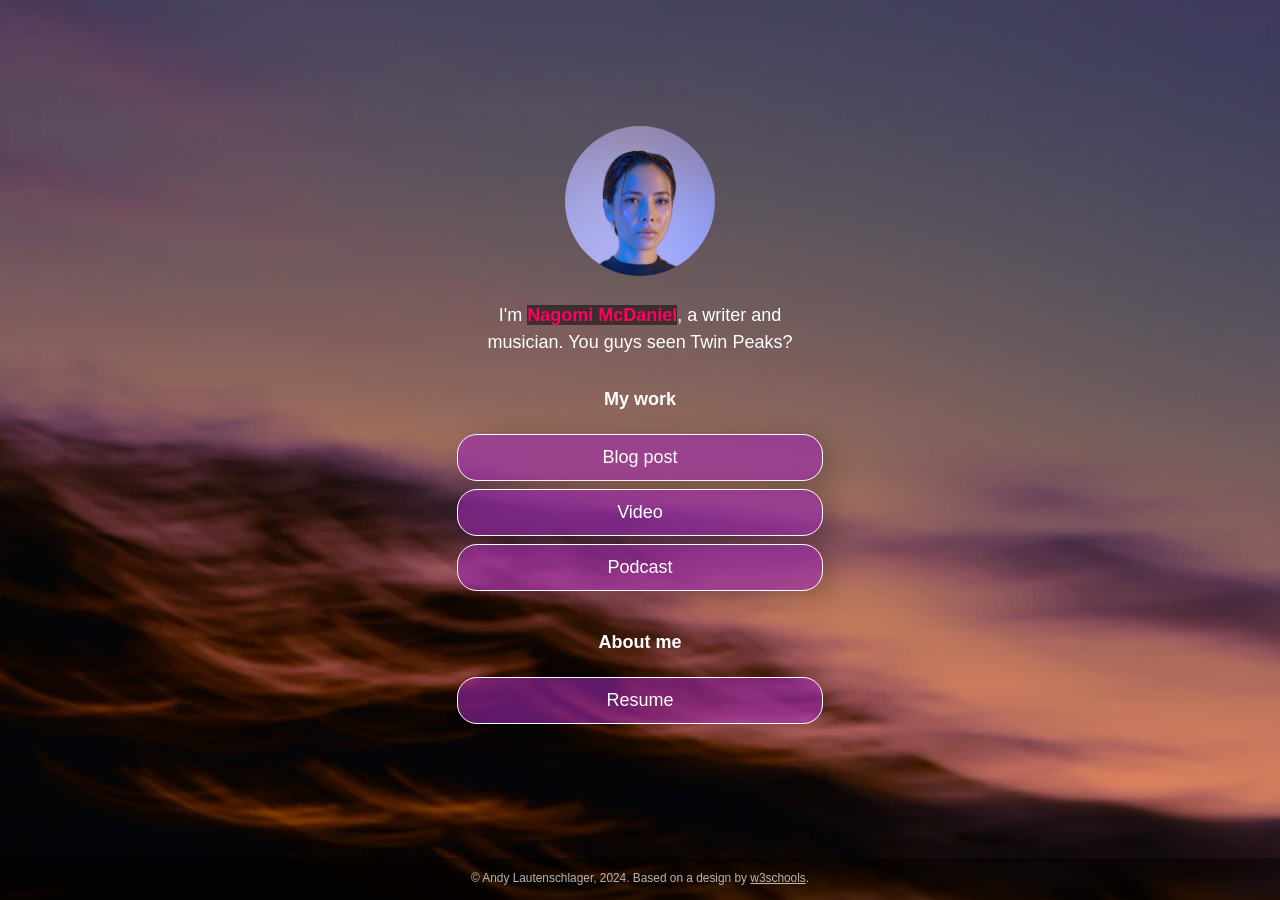
==== linktree-ver-1/index.html @ 581c2378 "Add files via upload" ====
<!DOCTYPE html>
<!-- This page is adapted from w3schools "How to make a link tree website https://www.w3schools.com/howto/howto_website_create_linktree.asp" -->
<html lang="en">

<head>
  <meta charset="utf-8" />
  <meta name="viewport" content="width=device-width, initial-scale=1" />
  <!-- Add your name below -->
  <title>Nagomi McDaniel</title>
  <link rel="stylesheet" href="css/style.css">
</head>

<body class="main-text-color">
  <!-- Content container. Everything except footer goes here -->
  <div class="container">
    <!-- Image and name container. Put your replacement photo—which you should crop to be square—in the images folder, then change the source attribute to images/yourportraitfilename.jpg. This path says, "Look in the images folder for yourportraitfilename.jpg." Be sure to change the alt text, too. -->
    <div class="image-container">
      <img src="images/portrait.jpg" alt="Photo by Art Hauntington">
    </div>
    <div class="intro">
      I'm <span class="name"><strong>Nagomi McDaniel</strong></span>, a writer and musician. You guys seen Twin Peaks?
    </div>
    <div class="section-header">
      <h1>My work</h1>
    </div>
    <!-- Replace the # inside of the href="#" with your links. -->
    <div class="links-container">
      <div class="button toggle">Blog post</div>
      <div class="slidedown">
        <div class="description">
          <h2>Blog post title</h2>
          <p>Here, add a short but appealing description of your blog post.</p>
          <a href="#" class="external-link" target="_blank">Read</a>
        </div>
      </div>

      <div class="button toggle">Video</div>
      <div class="slidedown">
        <div class="description">
          <h2>Video title</h2>
          <p>Add a short but appealing description of your video.</p>
          <a href="#" class="external-link" target="_blank">Watch</a>
        </div>
      </div>

      <div class="button toggle">Podcast</div>
      <div class="slidedown">
        <div class="description">
          <h2>Podcast title</h2>
          <p>Add a short but appealing description of your podcast</p>
          <a href="#" class="external-link" target="_blank">Listen</a>
        </div>
      </div>
    </div>

    <!-- Replace # with PDF from Google Docs, or replace the entire section with whatever you want. Or delete it! Or add another section below it!-->
    <div class="section-header">
      <h1>About me</h1>
    </div>

    <div class="links-container">
      <a href="https://drive.google.com" class="button" target="_blank">Resume</a>
    </div>

  </div>
  <div class="footer">
    <p>© Andy Lautenschlager, 2024. Based on a design by <a
        href="https://www.w3schools.com/howto/howto_website_create_linktree.asp" target="_blank">w3schools</a>.
    </p>
  </div>
  <script type="text/javascript" src="js/slider.js"></script>
</body>

</html>
---- linktree-ver-1/css/style.css ----
:root {
    --primaryText: #fff;
    --secondaryText: #ff015e;
    --primary: rgba(156, 39, 176, .60);
    --secondary: rgba(255, 1, 94, .60); 
    --buttonHover: rgba(156, 39, 176, .40);
    --smallButtonHover: rgba(0, 0, 0, .25);
}

html {
    box-sizing: border-box;
    /* keeps button boxes within phone screen width */
    -ms-text-size-adjust: 100%;
    -webkit-text-size-adjust: 100%;
    height: 100%;
}

*,
*:before,
*:after {
    box-sizing: inherit;
}

body {
    margin: 0;
    min-height: 100%;
    /* The image used for the site background. Try changing skyscape.jpg to stars.jpg. Put a replacement photo in the images folder and, in line 21 below, replace skyscape.jpg with yourbackgroundfilename.jpg */
    /* The linear gradient darkens the image, like putting a sunglasses lens on top of it. If you want to darken the image even more, change 0.1 (both times) to 0.3 or higher */
    background: linear-gradient(rgba(0, 0, 0, 0.1), rgba(0, 0, 0, 0.1)), url(../images/skyscape.jpg);
    /* Prevents the browser from repeating or "tiling" the background image */
    background-repeat: no-repeat;
    background-position: center;
    /* Freezes the image so that even the content scrolls down, the background stays put */
    background-attachment: fixed;
    /* Resizes the background image to cover the entire container */
    background-size: cover;
    font-family: Futura, Verdana, sans-serif;
    line-height: 1.5;
    font-size: 18px;
    display: flex;
    flex-direction: column;
    justify-content: space-around;
    align-items: center;
}

h1 {
    font-size: 1em;
}

h2 {
    font-size: 1em;
    margin-bottom: 0;
}

img {
    margin: .5em 1em;
    /* border: 1px solid #ccc; */
    border-radius: 50%;
    height: 150px;
    max-width: 100%;
    object-fit: cover;
    /* Resizes the image to cover the entire container */
}

.container {
    text-align: center;
    width: 100%;    
    padding: 0;
    margin-right: auto;
    margin-left: auto;
    flex: 1;
    display: flex;
    flex-direction: column;
    justify-content: center;
}

.image-container {
    text-align: center;
    width: 100%;
}

.main-text-color {
    color: var(--primaryText);
}

.name {
    color: var(--secondaryText);
}

.name strong {
    background-color: rgba(0, 0, 0, 0.50);
}

.section-header {
    padding-top: .5em;
}

.button,
.intro,
.links-container,
.slidedown,
.external-link {
    width: 100%;
    min-width: 50%;
    padding: .5em 1em;
    text-decoration: none;
    color: inherit;
    text-align: center;
}

.button, .external-link {
    border: 1px solid var(--primaryText);
    border-radius: 20px;
    box-shadow: 7px 6px 28px 1px rgba(0, 0, 0, 0.24);
    overflow: hidden;
    white-space: nowrap;
    display: inline-block;
    background-color: var(--primary);
    cursor: pointer;
    transition: 0.2s all;
}

.button:not(.highlight) {
    background-color: var(--primary);
}

@media (hover: hover) {
    .button:hover { background-color: var(--buttonHover); }
}

.button.highlight {
    background-color: var(--secondary);
}

.button:active, .external-link:active { 
    transform: scale(0.98); 
    /* Scaling button to 0.98 to its original size */ 
    box-shadow: 3px 2px 22px 1px rgba(0, 0, 0, 0.24); 
    /* Lowering the shadow */ 
} 

.intro {
    margin: 0 auto;
}

.section {
    margin-top: 1em;
}

.slidedown {
    margin: 0 auto;
    padding: 0;
    -webkit-transition: height .4s ease;
    -o-transition: height .4s ease;
    transition: height .4s ease;
    overflow: hidden;
    height: 0;
}

.external-link {
    border: 1px solid var(--primaryText);
    border-radius: 20px;
    background-color: transparent;
    display: flex;
    align-items: center;
    justify-content: center;
    padding: 0;
    margin: .5em auto 1.5em auto;
    text-decoration: none;
    color: inherit;
    height: 2em;
    width: 6em;
}

.external-link:hover {
    background-color: var(--smallButtonHover)
}

.description {
    display: flex;
    text-align: left;
    flex-direction: column;
    padding: 0 .6em;
}

.description > p {
    margin: .5em 0;
}

.footer {
  font-size: .66em;
  background-color: rgba(0, 0, 0, .5);
  color: rgba(225, 225, 225, .8);
  text-decoration: none;
  width: 100%;
  min-height: 3em;
  display: flex;
  align-items: center;
  justify-content: center;
  position: relative;
}

.footer a {
    color: inherit;
}

/* Media queries allow you to change style properties according to the screen width. In this case, if the screen is AT LEAST 540 pixels wide (bigger than a standard phone), the .container resizes to 540 pixels and the buttons and intro resize to 85% of the container width */
@media (min-width: 540px) {
    .container {
        max-width: 540px;
    }
    
    .button,
    .intro,
    .slidedown {
        width: 85%;
    }
}

/* If the screen is AT LEAST 768 pixels wide (standard tablet or larger), the .container resizes to 750 pixels and the buttons and intro resize to 40% of the container width */
@media (min-width: 768px) {
    .container {
        max-width: 768px;
    }
    
    .button,
    .intro,
    .slidedown {
        width: 40%;
    }
}
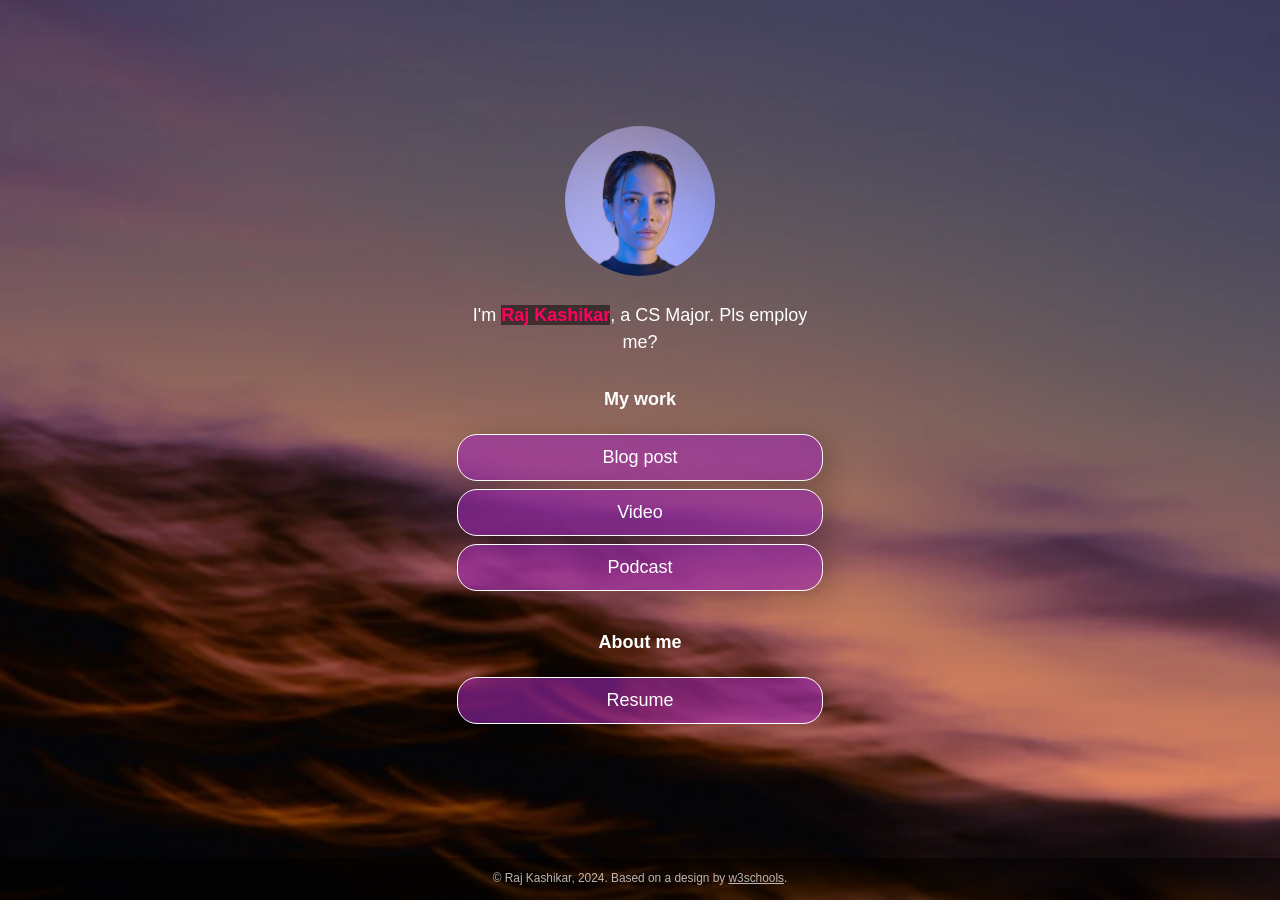
==== commit 8547cdc4: "Update index.html" ====
--- a/linktree-ver-1/index.html
+++ b/linktree-ver-1/index.html
@@ -6,7 +6,7 @@
   <meta charset="utf-8" />
   <meta name="viewport" content="width=device-width, initial-scale=1" />
   <!-- Add your name below -->
-  <title>Nagomi McDaniel</title>
+  <title>Raj Kashikar</title>
   <link rel="stylesheet" href="css/style.css">
 </head>
 
@@ -18,7 +18,7 @@
       <img src="images/portrait.jpg" alt="Photo by Art Hauntington">
     </div>
     <div class="intro">
-      I'm <span class="name"><strong>Nagomi McDaniel</strong></span>, a writer and musician. You guys seen Twin Peaks?
+      I'm <span class="name"><strong>Raj Kashikar</strong></span>, a CS Major. Pls employ me?
     </div>
     <div class="section-header">
       <h1>My work</h1>
@@ -64,11 +64,11 @@
 
   </div>
   <div class="footer">
-    <p>© Andy Lautenschlager, 2024. Based on a design by <a
+    <p>© Raj Kashikar, 2024. Based on a design by <a
         href="https://www.w3schools.com/howto/howto_website_create_linktree.asp" target="_blank">w3schools</a>.
     </p>
   </div>
   <script type="text/javascript" src="js/slider.js"></script>
 </body>
 
-</html>+</html>
